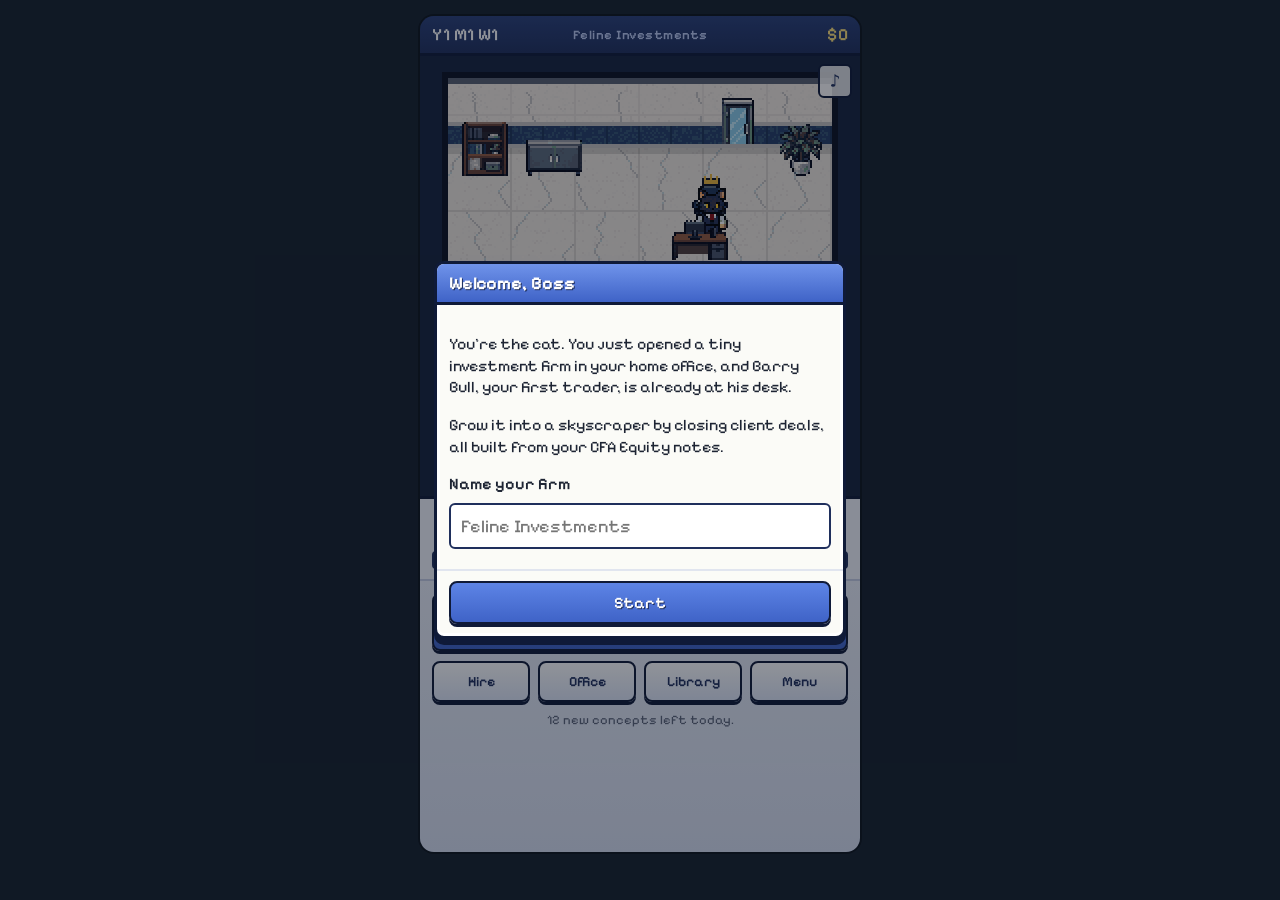
==== index.html @ 61f201e1 "Feline Investments: CFA Equity office game with Finance Pixel Pack art Co-Authored-By: Claude Opus 5" ====
<!doctype html>
<html lang="en">
<head>
  <meta charset="utf-8">
  <meta name="viewport" content="width=device-width, initial-scale=1, viewport-fit=cover, user-scalable=no">
  <meta name="theme-color" content="#1f2f5c">
  <meta name="apple-mobile-web-app-capable" content="yes">
  <title>Feline Investments</title>
  <link rel="preconnect" href="https://fonts.googleapis.com">
  <link rel="preconnect" href="https://fonts.gstatic.com" crossorigin>
  <link href="https://fonts.googleapis.com/css2?family=Pixelify+Sans:wght@400;500;600;700&display=swap" rel="stylesheet">
  <link rel="stylesheet" href="css/style.css">
</head>
<body>
  <div id="app">
    <header id="topbar">
      <div id="date">Y1 M1 W1</div>
      <div id="firmname">Feline Investments</div>
      <div id="cash">$0</div>
    </header>

    <div id="scene">
      <canvas id="canvas"></canvas>
      <div id="overlay"></div>
      <button id="sound" class="iconbtn" aria-label="Toggle sound">♪</button>
    </div>

    <section id="stats">
      <div class="stat"><span class="lbl">AUM</span><span class="val" id="s-aum">$0</span></div>
      <div class="stat"><span class="lbl">Deals</span><span class="val" id="s-deals">0</span></div>
      <div class="stat"><span class="lbl">Mastered</span><span class="val" id="s-mastered">0</span></div>
      <div class="stat"><span class="lbl">Due</span><span class="val due" id="s-due">0</span></div>
      <div class="progress"><div class="bar" id="s-bar"></div><span id="s-next">Next office</span></div>
    </section>

    <nav id="actions">
      <button id="btn-client" class="big">Next Client</button>
      <div class="row">
        <button id="btn-hire">Hire</button>
        <button id="btn-office">Office</button>
        <button id="btn-library">Library</button>
        <button id="btn-menu">Menu</button>
      </div>
      <div id="hint"></div>
    </nav>
  </div>

  <div id="modal" class="hidden"></div>
  <div id="toasts"></div>

  <script src="js/content.js"></script>
  <script src="js/audio.js"></script>
  <script src="js/sprites.js"></script>
  <script src="js/scene.js"></script>
  <script src="js/game.js"></script>
</body>
</html>
---- css/style.css ----
:root {
  --navy: #1f2f5c;
  --navy-2: #2d4485;
  --blue: #3f63c7;
  --blue-light: #6f93ea;
  --sky: #dbe7ff;
  --paper: #fbfbf7;
  --ink: #1d2433;
  --muted: #5b6478;
  --green: #2f9e57;
  --green-bg: #e3f6e8;
  --red: #d8443a;
  --red-bg: #fde8e6;
  --gold: #e8b43a;
  --outside: #16233d;
  --page: #16202c;
}

* { box-sizing: border-box; -webkit-tap-highlight-color: transparent; }
html, body { margin: 0; height: 100%; background: var(--page); }
body {
  font-family: "Pixelify Sans", ui-monospace, monospace;
  color: var(--ink);
  -webkit-font-smoothing: none;
  overscroll-behavior: none;
}
button { font-family: inherit; cursor: pointer; }

#app {
  max-width: 440px; margin: 0 auto; min-height: 100%;
  display: flex; flex-direction: column;
  background: var(--outside);
  box-shadow: 0 0 0 2px #0d141c;
}

/* ---------- top bar (Game Dev Story style) ---------- */
#topbar {
  display: grid; grid-template-columns: 1fr auto 1fr; align-items: center;
  padding: 8px 12px; padding-top: max(8px, env(safe-area-inset-top));
  background: linear-gradient(#2a3f78, var(--navy));
  color: #fff; font-size: 17px; font-weight: 600;
  border-bottom: 3px solid #0f1a38;
  letter-spacing: 0.5px;
}
#firmname { font-size: 13px; color: #b9c8f0; text-align: center; white-space: nowrap; overflow: hidden; text-overflow: ellipsis; max-width: 150px; }
#cash { text-align: right; color: #ffe27a; }

/* ---------- scene ---------- */
#scene { position: relative; line-height: 0; background: var(--outside); }
#canvas { display: block; image-rendering: pixelated; image-rendering: crisp-edges; touch-action: manipulation; }
#overlay { position: absolute; left: 0; top: 0; pointer-events: none; overflow: hidden; line-height: 1.2; }
.iconbtn {
  position: absolute; right: 8px; top: 8px; width: 34px; height: 34px;
  border: 2px solid #0f1a38; border-radius: 6px; background: #ffffffd9; color: var(--navy);
  font-size: 18px; line-height: 1; padding: 0;
}
.iconbtn.off { opacity: 0.5; text-decoration: line-through; }

.float {
  position: absolute; transform: translate(-50%, -100%);
  font-weight: 700; font-size: 15px; white-space: nowrap;
  color: #fff; text-shadow: 2px 0 #0f1a38, -2px 0 #0f1a38, 0 2px #0f1a38, 0 -2px #0f1a38;
  animation: floatUp 1.1s ease-out forwards;
}
.float.money { color: #ffe27a; font-size: 17px; }
.float.bad { color: #ff9a8f; }
.float.zz { color: #cfe0ff; font-size: 13px; }
@keyframes floatUp {
  0% { opacity: 0; transform: translate(-50%, -60%) scale(0.7); }
  15% { opacity: 1; transform: translate(-50%, -100%) scale(1.1); }
  100% { opacity: 0; transform: translate(-50%, -260%) scale(1); }
}

.bubble {
  position: absolute; transform: translate(-50%, -100%);
  background: #fff; color: var(--ink); border: 2px solid #1d2433; border-radius: 8px;
  padding: 3px 8px; font-size: 13px; font-weight: 600; white-space: nowrap;
  animation: pop 0.18s ease-out;
}
.bubble::after {
  content: ""; position: absolute; left: 50%; bottom: -7px; transform: translateX(-50%);
  border: 5px solid transparent; border-top-color: #1d2433;
}
.bubble.out { opacity: 0; transition: opacity 0.2s; }
@keyframes pop { from { transform: translate(-50%, -80%) scale(0.6); } to { transform: translate(-50%, -100%) scale(1); } }

/* ---------- stats strip ---------- */
#stats {
  display: grid; grid-template-columns: repeat(4, 1fr); gap: 2px 6px;
  padding: 8px 12px 10px; background: #f3f5fb; border-top: 3px solid #0f1a38; border-bottom: 2px solid #c5cde3;
}
.stat { display: flex; flex-direction: column; align-items: center; }
.stat .lbl { font-size: 12px; color: var(--blue); font-weight: 600; }
.stat .val { font-size: 18px; font-weight: 700; color: var(--navy); }
.stat .val.due { color: var(--red); }
.progress { grid-column: 1 / -1; position: relative; height: 18px; margin-top: 6px; background: #d8def0; border: 2px solid var(--navy); border-radius: 4px; overflow: hidden; }
.progress .bar { height: 100%; width: 0; background: repeating-linear-gradient(90deg, #5fbf6f 0 6px, #4fae60 6px 12px); transition: width 0.5s; }
.progress span { position: absolute; inset: 0; font-size: 12px; font-weight: 600; display: flex; align-items: center; justify-content: center; color: var(--navy); }

/* ---------- actions ---------- */
#actions { flex: 1; padding: 12px; padding-bottom: max(12px, env(safe-area-inset-bottom)); background: linear-gradient(#e9edf7, #d7deef); display: flex; flex-direction: column; gap: 10px; }
#actions button, .win button {
  border: 2px solid #0f1a38; border-radius: 8px; padding: 10px 6px;
  background: linear-gradient(#ffffff, #dfe6f6); color: var(--navy);
  font-size: 16px; font-weight: 600; box-shadow: 0 3px 0 #0f1a38;
}
#actions button:active, .win button:active { transform: translateY(2px); box-shadow: 0 1px 0 #0f1a38; }
#actions .big { font-size: 22px; padding: 14px; background: linear-gradient(#5d84e6, var(--blue)); color: #fff; text-shadow: 1px 1px 0 #1f2f5c; }
#actions .big:disabled { filter: grayscale(0.6); opacity: 0.7; }
#actions .row { display: grid; grid-template-columns: repeat(4, 1fr); gap: 8px; }
#actions .row button { font-size: 14px; position: relative; }
.dot::after { content: ""; position: absolute; top: -5px; right: -5px; width: 12px; height: 12px; border-radius: 50%; background: var(--red); border: 2px solid #0f1a38; }
#hint { font-size: 13px; color: var(--muted); text-align: center; min-height: 18px; }

/* ---------- windows ---------- */
#modal { position: fixed; inset: 0; z-index: 20; display: flex; align-items: center; justify-content: center; background: rgba(10, 16, 30, 0.45); padding: 14px; }
#modal.hidden { display: none; }
.win {
  width: 100%; max-width: 412px; max-height: calc(100vh - 28px); display: flex; flex-direction: column;
  background: var(--paper); border: 3px solid #0f1a38; border-radius: 10px; overflow: hidden;
  box-shadow: 0 0 0 3px #fff inset, 0 6px 0 #0f1a38;
  animation: winIn 0.16s ease-out;
}
@keyframes winIn { from { transform: scale(0.92); opacity: 0; } to { transform: scale(1); opacity: 1; } }
.win .head {
  background: linear-gradient(var(--blue-light), var(--blue)); color: #fff; text-shadow: 1px 1px 0 #1f2f5c;
  padding: 8px 12px; font-size: 18px; font-weight: 700; display: flex; justify-content: space-between; align-items: center; gap: 8px;
  border-bottom: 3px solid #0f1a38;
}
.win .head small { font-size: 13px; font-weight: 500; color: #e6edff; }
.win .body { padding: 12px; overflow-y: auto; font-size: 16px; line-height: 1.35; }
.win .foot { padding: 10px 12px 12px; display: flex; gap: 8px; border-top: 2px solid #e1e5ef; }
.win .foot button { flex: 1; }
.win .foot .primary { background: linear-gradient(#5d84e6, var(--blue)); color: #fff; text-shadow: 1px 1px 0 #1f2f5c; }

.tag { display: inline-block; font-size: 12px; font-weight: 600; padding: 1px 6px; border-radius: 4px; background: var(--sky); color: var(--navy-2); border: 1px solid #b7c7ee; margin-right: 4px; }
.tag.new { background: #fff3cf; border-color: #e9cf7e; color: #8a6400; }
.tag.due { background: var(--red-bg); border-color: #f0b3ad; color: var(--red); }
.tag.prac { background: #eceef3; border-color: #cfd4df; color: var(--muted); }

.prompt { background: #eef2fb; border: 2px solid #c9d4ef; border-radius: 8px; padding: 10px; margin: 8px 0 12px; font-size: 17px; font-weight: 500; }
.prompt .formula { font-size: 20px; font-weight: 700; color: var(--navy); }
.ask { font-size: 13px; color: var(--muted); font-weight: 600; margin-bottom: 6px; }
.opts { display: flex; flex-direction: column; gap: 8px; }
.win .opt {
  text-align: left; display: flex; gap: 10px; align-items: flex-start; font-size: 15px; font-weight: 500; line-height: 1.3;
  padding: 10px; background: #fff; box-shadow: 0 3px 0 #0f1a38;
}
.opt .k { flex: 0 0 24px; height: 24px; display: flex; align-items: center; justify-content: center; border-radius: 4px; background: var(--navy); color: #fff; font-weight: 700; font-size: 14px; }
.win .opt.right { background: var(--green-bg); border-color: var(--green); }
.win .opt.right .k { background: var(--green); }
.win .opt.wrong { background: var(--red-bg); border-color: var(--red); }
.win .opt.wrong .k { background: var(--red); }
.win .opt:disabled { color: var(--ink); cursor: default; }
.win .opt.dim { opacity: 0.55; }

.result { margin-top: 12px; border: 2px solid; border-radius: 8px; padding: 10px; animation: winIn 0.2s ease-out; }
.result.good { border-color: var(--green); background: var(--green-bg); }
.result.bad { border-color: var(--red); background: var(--red-bg); }
.result .title { font-weight: 700; font-size: 18px; }
.result.good .title { color: var(--green); }
.result.bad .title { color: var(--red); }
.result .why { margin-top: 4px; font-size: 15px; }
.result .money { margin-top: 6px; font-weight: 700; color: #8a6400; font-size: 14px; }

/* hire card (like the GDS staff window) */
.card { border: 2px solid #c9d4ef; border-radius: 8px; padding: 10px; background: #fff; margin-bottom: 10px; display: grid; grid-template-columns: 64px 1fr; gap: 10px; }
.card .pt { width: 64px; height: 64px; image-rendering: pixelated; background: #e9eef8; border: 2px solid #c9d4ef; border-radius: 6px; }
.card .nm { font-weight: 700; font-size: 17px; }
.card .role { color: var(--blue); font-weight: 600; font-size: 14px; }
.card .meta { font-size: 13px; color: var(--muted); margin-top: 2px; }
.card .quip { font-size: 13px; color: var(--blue); margin-top: 4px; }
.card .act { grid-column: 1 / -1; display: flex; justify-content: space-between; align-items: center; gap: 8px; }
.card .act b { color: #8a6400; }
.card .act button { padding: 6px 14px; font-size: 15px; }
.card.locked { opacity: 0.6; }

.list { display: flex; flex-direction: column; gap: 6px; }
.list .li { border: 2px solid #dde3f1; border-radius: 6px; padding: 8px; background: #fff; font-size: 14px; }
.list .li b { color: var(--navy); }
.list .li .stars { float: right; color: var(--gold); letter-spacing: 1px; font-size: 13px; }
.list .li .f { font-weight: 700; color: var(--navy-2); }
.sect { font-weight: 700; color: var(--blue); margin: 12px 0 6px; font-size: 15px; }
.modbtn { width: 100%; text-align: left; margin-bottom: 8px; display: flex; justify-content: space-between; }
.meter { height: 10px; background: #e3e8f5; border: 2px solid var(--navy); border-radius: 4px; overflow: hidden; margin: 6px 0 10px; }
.meter div { height: 100%; background: var(--green); }
.kv { display: grid; grid-template-columns: 1fr auto; gap: 4px 10px; font-size: 15px; }
.kv span:nth-child(even) { font-weight: 700; color: var(--navy); text-align: right; }
.input { width: 100%; font-family: inherit; font-size: 18px; padding: 10px; border: 2px solid var(--navy); border-radius: 6px; margin: 8px 0; }
.seg { display: flex; gap: 6px; margin: 6px 0 12px; }
.seg button { flex: 1; padding: 8px 4px !important; font-size: 14px !important; }
.seg button.on { background: linear-gradient(#5d84e6, var(--blue)) !important; color: #fff !important; }
.note { font-size: 13px; color: var(--muted); margin-top: 8px; }

/* toasts */
#toasts { position: fixed; left: 50%; top: 56px; transform: translateX(-50%); z-index: 30; display: flex; flex-direction: column; gap: 6px; width: min(400px, 92vw); pointer-events: none; }
.toast { background: #fff; border: 2px solid #0f1a38; border-radius: 8px; padding: 8px 12px; font-weight: 600; font-size: 15px; box-shadow: 0 3px 0 #0f1a38; animation: winIn 0.2s ease-out; }
.toast.gold { background: #fff6d8; }
.toast.out { opacity: 0; transition: opacity 0.3s; }

@media (min-width: 500px) {
  body { padding: 16px 0; }
  #app { border-radius: 14px; overflow: hidden; min-height: calc(100% - 32px); }
}

/* pack icons */
.mi { width: 26px; height: 26px; image-rendering: pixelated; float: right; margin: -4px -2px 0 6px; }
.unseen { float: right; font-size: 11px; color: var(--muted); border: 1px dashed #c5cde3; border-radius: 4px; padding: 0 4px; }
.bi { width: 28px; height: 28px; image-rendering: pixelated; vertical-align: middle; margin: -6px 6px -6px 0; }
.modbtn .ml { display: flex; align-items: center; }
.trophies { display: flex; justify-content: space-around; margin-bottom: 10px; background: #eef2fb; border: 2px solid #c9d4ef; border-radius: 8px; padding: 4px; }
.trophies img { width: 56px; height: 56px; image-rendering: pixelated; }
.trophies img.dimmed { filter: grayscale(1) brightness(0.6); opacity: 0.35; }
.vault { display: flex; align-items: center; gap: 10px; margin-bottom: 10px; background: #eef2fb; border: 2px solid #c9d4ef; border-radius: 8px; padding: 6px 10px; font-weight: 600; font-size: 15px; }
.vault img { width: 56px; height: 56px; image-rendering: pixelated; }
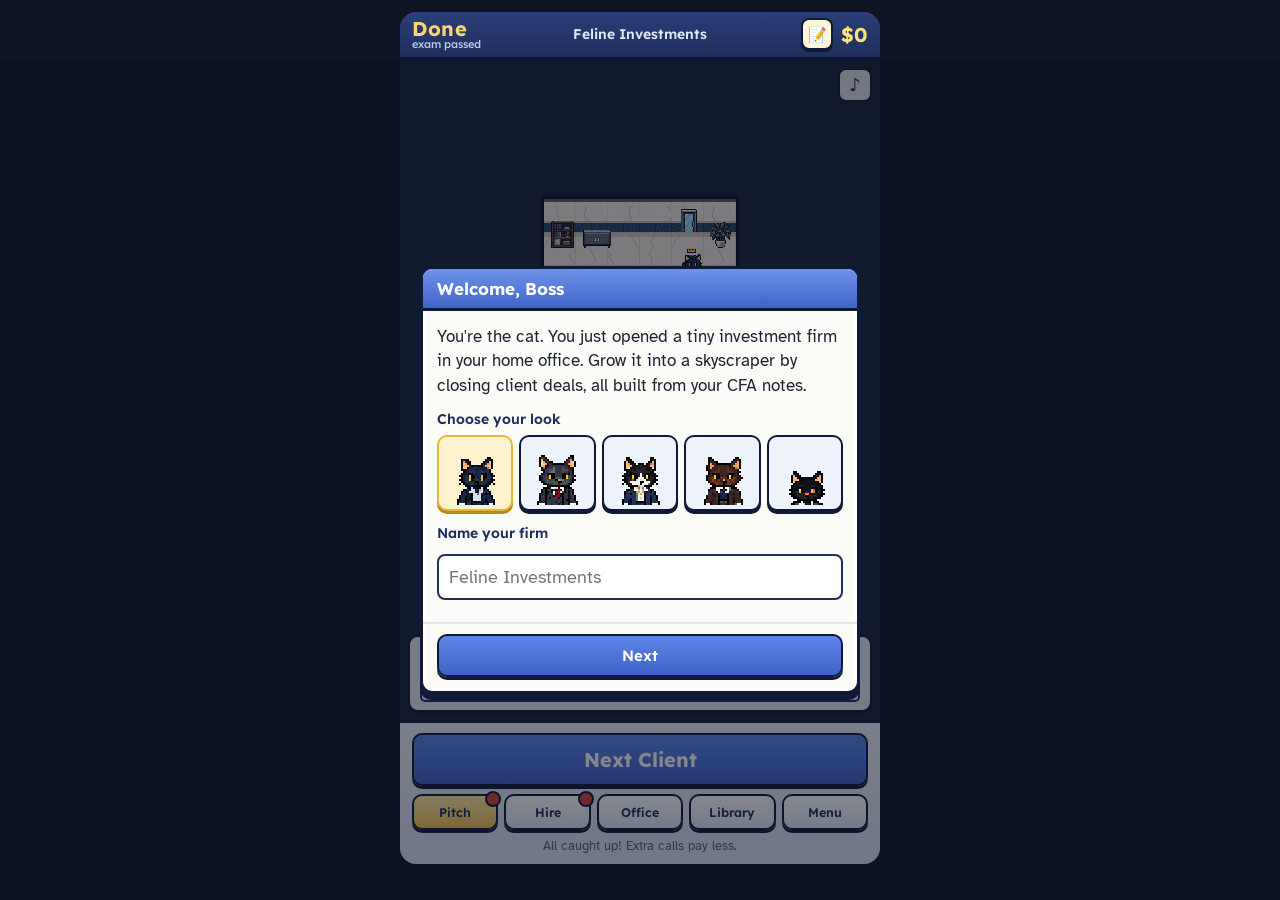
==== commit 891f5686: "Per-topic desks, Pitch Day, client pack, fonts, cloud saves and feedback notes Co-Authored-By: Claud" ====
--- a/index.html
+++ b/index.html
@@ -3,39 +3,37 @@
 <head>
   <meta charset="utf-8">
   <meta name="viewport" content="width=device-width, initial-scale=1, viewport-fit=cover, user-scalable=no">
-  <meta name="theme-color" content="#1f2f5c">
+  <meta name="theme-color" content="#16233d">
   <meta name="apple-mobile-web-app-capable" content="yes">
   <title>Feline Investments</title>
-  <link rel="preconnect" href="https://fonts.googleapis.com">
-  <link rel="preconnect" href="https://fonts.gstatic.com" crossorigin>
-  <link href="https://fonts.googleapis.com/css2?family=Pixelify+Sans:wght@400;500;600;700&display=swap" rel="stylesheet">
+  <link rel="preload" href="assets/fonts/Lexend.ttf" as="font" type="font/ttf" crossorigin>
+  <link rel="preload" href="assets/fonts/AtkinsonHyperlegible-Regular.ttf" as="font" type="font/ttf" crossorigin>
   <link rel="stylesheet" href="css/style.css">
 </head>
 <body>
   <div id="app">
     <header id="topbar">
-      <div id="date">Y1 M1 W1</div>
+      <div id="countdown"><b>D-0</b><small>to exam</small></div>
       <div id="firmname">Feline Investments</div>
-      <div id="cash">$0</div>
+      <div class="right"><button id="report" aria-label="Report to Claude">📝</button><div id="cash">$0</div></div>
     </header>
 
     <div id="scene">
       <canvas id="canvas"></canvas>
       <div id="overlay"></div>
       <button id="sound" class="iconbtn" aria-label="Toggle sound">♪</button>
+      <section id="stats">
+        <div class="stat"><span class="lbl">AUM</span><span class="val" id="s-aum">$0</span></div>
+        <div class="stat"><span class="lbl">Mastered</span><span class="val" id="s-mastered">0</span></div>
+        <div class="stat"><span class="lbl">Due today</span><span class="val due" id="s-due">0</span></div>
+        <div class="progress"><div class="bar" id="s-bar"></div><span id="s-next">Next office</span></div>
+      </section>
     </div>
-
-    <section id="stats">
-      <div class="stat"><span class="lbl">AUM</span><span class="val" id="s-aum">$0</span></div>
-      <div class="stat"><span class="lbl">Deals</span><span class="val" id="s-deals">0</span></div>
-      <div class="stat"><span class="lbl">Mastered</span><span class="val" id="s-mastered">0</span></div>
-      <div class="stat"><span class="lbl">Due</span><span class="val due" id="s-due">0</span></div>
-      <div class="progress"><div class="bar" id="s-bar"></div><span id="s-next">Next office</span></div>
-    </section>
 
     <nav id="actions">
       <button id="btn-client" class="big">Next Client</button>
       <div class="row">
+        <button id="btn-pitch">Pitch</button>
         <button id="btn-hire">Hire</button>
         <button id="btn-office">Office</button>
         <button id="btn-library">Library</button>
@@ -46,12 +44,16 @@
   </div>
 
   <div id="modal" class="hidden"></div>
+  <div id="reportbox" class="hidden"></div>
+  <div id="pointtip" class="hidden">📍 Tap the thing you mean <span>Cancel</span></div>
   <div id="toasts"></div>
 
   <script src="js/content.js"></script>
+  <script src="js/store.js"></script>
   <script src="js/audio.js"></script>
   <script src="js/sprites.js"></script>
   <script src="js/scene.js"></script>
+  <script src="js/feedback.js"></script>
   <script src="js/game.js"></script>
 </body>
 </html>
--- a/css/style.css
+++ b/css/style.css
@@ -1,3 +1,7 @@
+@font-face { font-family: "Lexend"; src: url("../assets/fonts/Lexend.ttf") format("truetype"); font-weight: 100 900; font-display: swap; }
+@font-face { font-family: "Atkinson Hyperlegible"; src: url("../assets/fonts/AtkinsonHyperlegible-Regular.ttf") format("truetype"); font-weight: 400; font-display: swap; }
+@font-face { font-family: "Atkinson Hyperlegible"; src: url("../assets/fonts/AtkinsonHyperlegible-Bold.ttf") format("truetype"); font-weight: 700; font-display: swap; }
+
 :root {
   --navy: #1f2f5c;
   --navy-2: #2d4485;
@@ -13,203 +17,246 @@
   --red-bg: #fde8e6;
   --gold: #e8b43a;
   --outside: #16233d;
-  --page: #16202c;
+  --page: #0e1626;
+  --ui: "Lexend", system-ui, sans-serif;               /* buttons, titles, numbers */
+  --read: "Atkinson Hyperlegible", system-ui, sans-serif; /* anything you read */
 }
 
 * { box-sizing: border-box; -webkit-tap-highlight-color: transparent; }
 html, body { margin: 0; height: 100%; background: var(--page); }
-body {
-  font-family: "Pixelify Sans", ui-monospace, monospace;
-  color: var(--ink);
-  -webkit-font-smoothing: none;
-  overscroll-behavior: none;
-}
-button { font-family: inherit; cursor: pointer; }
-
+body { font-family: var(--read); color: var(--ink); overscroll-behavior: none; }
+button { font-family: var(--ui); cursor: pointer; }
+
+/* ---------- full-height layout: the office takes everything between bar and dock ---------- */
 #app {
-  max-width: 440px; margin: 0 auto; min-height: 100%;
-  display: flex; flex-direction: column;
-  background: var(--outside);
-  box-shadow: 0 0 0 2px #0d141c;
-}
-
-/* ---------- top bar (Game Dev Story style) ---------- */
+  max-width: 480px; margin: 0 auto; height: 100%;
+  display: flex; flex-direction: column; background: var(--outside);
+}
 #topbar {
+  flex: 0 0 auto;
   display: grid; grid-template-columns: 1fr auto 1fr; align-items: center;
-  padding: 8px 12px; padding-top: max(8px, env(safe-area-inset-top));
-  background: linear-gradient(#2a3f78, var(--navy));
-  color: #fff; font-size: 17px; font-weight: 600;
-  border-bottom: 3px solid #0f1a38;
-  letter-spacing: 0.5px;
-}
-#firmname { font-size: 13px; color: #b9c8f0; text-align: center; white-space: nowrap; overflow: hidden; text-overflow: ellipsis; max-width: 150px; }
-#cash { text-align: right; color: #ffe27a; }
-
-/* ---------- scene ---------- */
-#scene { position: relative; line-height: 0; background: var(--outside); }
+  padding: 6px 12px; padding-top: max(6px, env(safe-area-inset-top));
+  background: linear-gradient(#2a3f78, var(--navy)); color: #fff;
+  border-bottom: 3px solid #0f1a38; font-family: var(--ui);
+}
+#countdown { display: flex; flex-direction: column; line-height: 1.05; }
+#countdown b { font-size: 20px; font-weight: 700; color: #ffd36e; letter-spacing: 0.5px; }
+#countdown small { font-size: 11px; color: #b9c8f0; font-weight: 500; }
+#firmname { font-size: 14px; font-weight: 600; color: #dfe7ff; text-align: center; white-space: nowrap; overflow: hidden; text-overflow: ellipsis; max-width: 170px; }
+#cash { text-align: right; color: #ffe27a; font-size: 20px; font-weight: 700; }
+
+#scene { flex: 1 1 auto; min-height: 0; position: relative; line-height: 0; background: var(--outside); overflow: hidden; }
 #canvas { display: block; image-rendering: pixelated; image-rendering: crisp-edges; touch-action: manipulation; }
 #overlay { position: absolute; left: 0; top: 0; pointer-events: none; overflow: hidden; line-height: 1.2; }
 .iconbtn {
   position: absolute; right: 8px; top: 8px; width: 34px; height: 34px;
-  border: 2px solid #0f1a38; border-radius: 6px; background: #ffffffd9; color: var(--navy);
+  border: 2px solid #0f1a38; border-radius: 8px; background: #ffffffd9; color: var(--navy);
   font-size: 18px; line-height: 1; padding: 0;
 }
 .iconbtn.off { opacity: 0.5; text-decoration: line-through; }
+
+/* stats float over the bottom of the office */
+#stats {
+  position: absolute; left: 8px; right: 8px; bottom: 8px; line-height: 1.2;
+  display: grid; grid-template-columns: repeat(3, 1fr); gap: 2px 6px;
+  padding: 6px 10px 8px; background: rgba(243, 245, 251, 0.94);
+  border: 2px solid #0f1a38; border-radius: 10px; box-shadow: 0 3px 0 #0f1a38;
+}
+.stat { display: flex; flex-direction: column; align-items: center; }
+.stat .lbl { font-family: var(--ui); font-size: 11px; color: var(--blue); font-weight: 600; text-transform: uppercase; letter-spacing: 0.5px; }
+.stat .val { font-family: var(--ui); font-size: 18px; font-weight: 700; color: var(--navy); }
+.stat .val.due { color: var(--red); }
+.progress { grid-column: 1 / -1; position: relative; height: 18px; margin-top: 4px; background: #d8def0; border: 2px solid var(--navy); border-radius: 5px; overflow: hidden; }
+.progress .bar { height: 100%; width: 0; background: repeating-linear-gradient(90deg, #5fbf6f 0 6px, #4fae60 6px 12px); transition: width 0.5s; }
+.progress span { position: absolute; inset: 0; font-family: var(--ui); font-size: 11px; font-weight: 600; display: flex; align-items: center; justify-content: center; color: var(--navy); white-space: nowrap; }
 
 .float {
   position: absolute; transform: translate(-50%, -100%);
-  font-weight: 700; font-size: 15px; white-space: nowrap;
+  font-family: var(--ui); font-weight: 800; font-size: 15px; white-space: nowrap;
   color: #fff; text-shadow: 2px 0 #0f1a38, -2px 0 #0f1a38, 0 2px #0f1a38, 0 -2px #0f1a38;
   animation: floatUp 1.1s ease-out forwards;
 }
 .float.money { color: #ffe27a; font-size: 17px; }
-.float.bad { color: #ff9a8f; }
 .float.zz { color: #cfe0ff; font-size: 13px; }
 @keyframes floatUp {
   0% { opacity: 0; transform: translate(-50%, -60%) scale(0.7); }
   15% { opacity: 1; transform: translate(-50%, -100%) scale(1.1); }
   100% { opacity: 0; transform: translate(-50%, -260%) scale(1); }
 }
-
 .bubble {
   position: absolute; transform: translate(-50%, -100%);
-  background: #fff; color: var(--ink); border: 2px solid #1d2433; border-radius: 8px;
-  padding: 3px 8px; font-size: 13px; font-weight: 600; white-space: nowrap;
+  background: #fff; color: var(--ink); border: 2px solid #1d2433; border-radius: 10px;
+  padding: 3px 9px; font-family: var(--ui); font-size: 12px; font-weight: 600; white-space: nowrap;
   animation: pop 0.18s ease-out;
 }
-.bubble::after {
-  content: ""; position: absolute; left: 50%; bottom: -7px; transform: translateX(-50%);
-  border: 5px solid transparent; border-top-color: #1d2433;
-}
+.bubble::after { content: ""; position: absolute; left: 50%; bottom: -7px; transform: translateX(-50%); border: 5px solid transparent; border-top-color: #1d2433; }
 .bubble.out { opacity: 0; transition: opacity 0.2s; }
 @keyframes pop { from { transform: translate(-50%, -80%) scale(0.6); } to { transform: translate(-50%, -100%) scale(1); } }
 
-/* ---------- stats strip ---------- */
-#stats {
-  display: grid; grid-template-columns: repeat(4, 1fr); gap: 2px 6px;
-  padding: 8px 12px 10px; background: #f3f5fb; border-top: 3px solid #0f1a38; border-bottom: 2px solid #c5cde3;
-}
-.stat { display: flex; flex-direction: column; align-items: center; }
-.stat .lbl { font-size: 12px; color: var(--blue); font-weight: 600; }
-.stat .val { font-size: 18px; font-weight: 700; color: var(--navy); }
-.stat .val.due { color: var(--red); }
-.progress { grid-column: 1 / -1; position: relative; height: 18px; margin-top: 6px; background: #d8def0; border: 2px solid var(--navy); border-radius: 4px; overflow: hidden; }
-.progress .bar { height: 100%; width: 0; background: repeating-linear-gradient(90deg, #5fbf6f 0 6px, #4fae60 6px 12px); transition: width 0.5s; }
-.progress span { position: absolute; inset: 0; font-size: 12px; font-weight: 600; display: flex; align-items: center; justify-content: center; color: var(--navy); }
-
-/* ---------- actions ---------- */
-#actions { flex: 1; padding: 12px; padding-bottom: max(12px, env(safe-area-inset-bottom)); background: linear-gradient(#e9edf7, #d7deef); display: flex; flex-direction: column; gap: 10px; }
+/* ---------- bottom dock ---------- */
+#actions {
+  flex: 0 0 auto; padding: 10px 12px; padding-bottom: max(10px, env(safe-area-inset-bottom));
+  background: linear-gradient(#e9edf7, #d7deef); border-top: 3px solid #0f1a38;
+  display: flex; flex-direction: column; gap: 8px;
+}
 #actions button, .win button {
-  border: 2px solid #0f1a38; border-radius: 8px; padding: 10px 6px;
+  border: 2px solid #0f1a38; border-radius: 10px; padding: 10px 6px;
   background: linear-gradient(#ffffff, #dfe6f6); color: var(--navy);
-  font-size: 16px; font-weight: 600; box-shadow: 0 3px 0 #0f1a38;
+  font-size: 15px; font-weight: 600; box-shadow: 0 3px 0 #0f1a38;
 }
 #actions button:active, .win button:active { transform: translateY(2px); box-shadow: 0 1px 0 #0f1a38; }
-#actions .big { font-size: 22px; padding: 14px; background: linear-gradient(#5d84e6, var(--blue)); color: #fff; text-shadow: 1px 1px 0 #1f2f5c; }
+#actions .big { font-size: 20px; padding: 12px; background: linear-gradient(#5d84e6, var(--blue)); color: #fff; font-weight: 700; }
 #actions .big:disabled { filter: grayscale(0.6); opacity: 0.7; }
-#actions .row { display: grid; grid-template-columns: repeat(4, 1fr); gap: 8px; }
-#actions .row button { font-size: 14px; position: relative; }
+#actions .row { display: grid; grid-template-columns: repeat(5, 1fr); gap: 6px; }
+#actions .row button { font-size: 12.5px; position: relative; padding: 8px 2px; }
+#actions .row #btn-pitch.ready { background: linear-gradient(#ffe7a3, #f2c14e); }
 .dot::after { content: ""; position: absolute; top: -5px; right: -5px; width: 12px; height: 12px; border-radius: 50%; background: var(--red); border: 2px solid #0f1a38; }
-#hint { font-size: 13px; color: var(--muted); text-align: center; min-height: 18px; }
+#hint { font-size: 13px; color: var(--muted); text-align: center; min-height: 16px; }
 
 /* ---------- windows ---------- */
-#modal { position: fixed; inset: 0; z-index: 20; display: flex; align-items: center; justify-content: center; background: rgba(10, 16, 30, 0.45); padding: 14px; }
+#modal { position: fixed; inset: 0; top: var(--topbar-h, 0px); z-index: 20; display: flex; align-items: center; justify-content: center; background: rgba(10, 16, 30, 0.5); padding: 12px; }
 #modal.hidden { display: none; }
 .win {
-  width: 100%; max-width: 412px; max-height: calc(100vh - 28px); display: flex; flex-direction: column;
-  background: var(--paper); border: 3px solid #0f1a38; border-radius: 10px; overflow: hidden;
-  box-shadow: 0 0 0 3px #fff inset, 0 6px 0 #0f1a38;
-  animation: winIn 0.16s ease-out;
-}
-@keyframes winIn { from { transform: scale(0.92); opacity: 0; } to { transform: scale(1); opacity: 1; } }
+  width: 100%; max-width: 440px; max-height: calc(100dvh - var(--topbar-h, 0px) - 24px); display: flex; flex-direction: column;
+  background: var(--paper); border: 3px solid #0f1a38; border-radius: 12px; overflow: hidden;
+  box-shadow: 0 0 0 3px #fff inset, 0 6px 0 #0f1a38; animation: winIn 0.16s ease-out;
+}
+@keyframes winIn { from { transform: scale(0.94); opacity: 0; } to { transform: scale(1); opacity: 1; } }
 .win .head {
-  background: linear-gradient(var(--blue-light), var(--blue)); color: #fff; text-shadow: 1px 1px 0 #1f2f5c;
-  padding: 8px 12px; font-size: 18px; font-weight: 700; display: flex; justify-content: space-between; align-items: center; gap: 8px;
-  border-bottom: 3px solid #0f1a38;
-}
-.win .head small { font-size: 13px; font-weight: 500; color: #e6edff; }
-.win .body { padding: 12px; overflow-y: auto; font-size: 16px; line-height: 1.35; }
-.win .foot { padding: 10px 12px 12px; display: flex; gap: 8px; border-top: 2px solid #e1e5ef; }
+  background: linear-gradient(var(--blue-light), var(--blue)); color: #fff;
+  padding: 9px 14px; font-family: var(--ui); font-size: 17px; font-weight: 700;
+  display: flex; justify-content: space-between; align-items: center; gap: 8px; border-bottom: 3px solid #0f1a38;
+}
+.win .head small { font-size: 12px; font-weight: 500; color: #e6edff; }
+.win .body { padding: 14px; overflow-y: auto; font-size: 17px; line-height: 1.45; }
+.win .body p { margin: 0 0 10px; }
+.win .foot { padding: 10px 14px 14px; display: flex; gap: 8px; border-top: 2px solid #e1e5ef; }
 .win .foot button { flex: 1; }
-.win .foot .primary { background: linear-gradient(#5d84e6, var(--blue)); color: #fff; text-shadow: 1px 1px 0 #1f2f5c; }
-
-.tag { display: inline-block; font-size: 12px; font-weight: 600; padding: 1px 6px; border-radius: 4px; background: var(--sky); color: var(--navy-2); border: 1px solid #b7c7ee; margin-right: 4px; }
+.win .foot .primary { background: linear-gradient(#5d84e6, var(--blue)); color: #fff; }
+.win .foot .primary.danger { background: linear-gradient(#ec6a5f, var(--red)); }
+.win button.wide { width: 100%; margin-bottom: 8px; }
+.label, .subtitle { font-family: var(--ui); font-weight: 600; font-size: 14px; color: var(--navy); margin: 4px 0 6px; }
+
+.tag { display: inline-block; font-family: var(--ui); font-size: 11px; font-weight: 600; padding: 2px 7px; border-radius: 5px; background: var(--sky); color: var(--navy-2); border: 1px solid #b7c7ee; margin-right: 4px; }
 .tag.new { background: #fff3cf; border-color: #e9cf7e; color: #8a6400; }
 .tag.due { background: var(--red-bg); border-color: #f0b3ad; color: var(--red); }
 .tag.prac { background: #eceef3; border-color: #cfd4df; color: var(--muted); }
 
-.prompt { background: #eef2fb; border: 2px solid #c9d4ef; border-radius: 8px; padding: 10px; margin: 8px 0 12px; font-size: 17px; font-weight: 500; }
+.prompt { background: #eef2fb; border: 2px solid #c9d4ef; border-radius: 10px; padding: 12px; margin: 10px 0 12px; font-size: 18px; line-height: 1.45; }
 .prompt .formula { font-size: 20px; font-weight: 700; color: var(--navy); }
-.ask { font-size: 13px; color: var(--muted); font-weight: 600; margin-bottom: 6px; }
-.opts { display: flex; flex-direction: column; gap: 8px; }
+.ask { font-family: var(--ui); font-size: 13px; color: var(--muted); font-weight: 600; margin-bottom: 8px; }
+.opts { display: flex; flex-direction: column; gap: 9px; }
 .win .opt {
-  text-align: left; display: flex; gap: 10px; align-items: flex-start; font-size: 15px; font-weight: 500; line-height: 1.3;
-  padding: 10px; background: #fff; box-shadow: 0 3px 0 #0f1a38;
-}
-.opt .k { flex: 0 0 24px; height: 24px; display: flex; align-items: center; justify-content: center; border-radius: 4px; background: var(--navy); color: #fff; font-weight: 700; font-size: 14px; }
+  text-align: left; display: flex; gap: 10px; align-items: flex-start; font-family: var(--read);
+  font-size: 16px; font-weight: 400; line-height: 1.4; color: var(--ink); padding: 11px; background: #fff;
+}
+.opt .k { flex: 0 0 26px; height: 26px; display: flex; align-items: center; justify-content: center; border-radius: 6px; background: var(--navy); color: #fff; font-family: var(--ui); font-weight: 700; font-size: 13px; }
 .win .opt.right { background: var(--green-bg); border-color: var(--green); }
 .win .opt.right .k { background: var(--green); }
 .win .opt.wrong { background: var(--red-bg); border-color: var(--red); }
 .win .opt.wrong .k { background: var(--red); }
-.win .opt:disabled { color: var(--ink); cursor: default; }
-.win .opt.dim { opacity: 0.55; }
-
-.result { margin-top: 12px; border: 2px solid; border-radius: 8px; padding: 10px; animation: winIn 0.2s ease-out; }
+.win .opt:disabled { cursor: default; }
+.win .opt.dim { opacity: 0.5; }
+
+.result { margin-top: 12px; border: 2px solid; border-radius: 10px; padding: 11px; animation: winIn 0.2s ease-out; }
 .result.good { border-color: var(--green); background: var(--green-bg); }
 .result.bad { border-color: var(--red); background: var(--red-bg); }
-.result .title { font-weight: 700; font-size: 18px; }
+.result .title { font-family: var(--ui); font-weight: 700; font-size: 17px; }
 .result.good .title { color: var(--green); }
 .result.bad .title { color: var(--red); }
-.result .why { margin-top: 4px; font-size: 15px; }
-.result .money { margin-top: 6px; font-weight: 700; color: #8a6400; font-size: 14px; }
-
-/* hire card (like the GDS staff window) */
-.card { border: 2px solid #c9d4ef; border-radius: 8px; padding: 10px; background: #fff; margin-bottom: 10px; display: grid; grid-template-columns: 64px 1fr; gap: 10px; }
-.card .pt { width: 64px; height: 64px; image-rendering: pixelated; background: #e9eef8; border: 2px solid #c9d4ef; border-radius: 6px; }
-.card .nm { font-weight: 700; font-size: 17px; }
-.card .role { color: var(--blue); font-weight: 600; font-size: 14px; }
-.card .meta { font-size: 13px; color: var(--muted); margin-top: 2px; }
-.card .quip { font-size: 13px; color: var(--blue); margin-top: 4px; }
-.card .act { grid-column: 1 / -1; display: flex; justify-content: space-between; align-items: center; gap: 8px; }
+.result .why { margin-top: 4px; font-size: 16px; }
+.result .money { margin-top: 6px; font-family: var(--ui); font-weight: 600; color: #8a6400; font-size: 13px; }
+
+/* hiring cards */
+.card { border: 2px solid #c9d4ef; border-radius: 10px; padding: 10px; background: #fff; margin-bottom: 10px; display: grid; grid-template-columns: 72px 1fr; gap: 10px; }
+.card .pt { width: 72px; height: 72px; image-rendering: pixelated; background: #e9eef8; border: 2px solid #c9d4ef; border-radius: 8px; }
+.card .nm { font-family: var(--ui); font-weight: 700; font-size: 16px; color: var(--navy); }
+.card .quip { font-size: 14px; color: var(--blue); margin: 2px 0 6px; font-style: italic; }
+.card .meta { font-size: 13px; color: var(--muted); margin-top: 4px; }
+.card .act { grid-column: 1 / -1; display: flex; justify-content: space-between; align-items: center; gap: 8px; font-family: var(--ui); font-size: 14px; }
 .card .act b { color: #8a6400; }
-.card .act button { padding: 6px 14px; font-size: 15px; }
-.card.locked { opacity: 0.6; }
+.card .act button { padding: 6px 16px; font-size: 14px; }
+.card.locked { opacity: 0.55; }
+.stat-row { display: flex; justify-content: space-between; align-items: center; font-family: var(--ui); font-size: 12px; color: var(--muted); }
+.pips { color: var(--blue); letter-spacing: 1px; font-size: 11px; }
+.pips i { color: #d6dcea; font-style: normal; }
+.tsec { display: flex; gap: 10px; align-items: center; padding: 8px; border: 2px dashed #d0d7e8; border-radius: 10px; margin: 8px 0; font-size: 14px; }
+.tsec.locked { opacity: 0.7; }
+.tsec .mini { width: 40px; height: 40px; image-rendering: pixelated; filter: grayscale(0.8); }
+.tsec .meta { font-size: 12px; color: var(--muted); }
+.sect { font-family: var(--ui); font-weight: 700; color: var(--blue); margin: 14px 0 6px; font-size: 15px; }
+.sect small { color: var(--muted); font-weight: 500; }
 
 .list { display: flex; flex-direction: column; gap: 6px; }
-.list .li { border: 2px solid #dde3f1; border-radius: 6px; padding: 8px; background: #fff; font-size: 14px; }
+.list .li { border: 2px solid #dde3f1; border-radius: 8px; padding: 9px; background: #fff; font-size: 15px; line-height: 1.4; }
 .list .li b { color: var(--navy); }
-.list .li .stars { float: right; color: var(--gold); letter-spacing: 1px; font-size: 13px; }
 .list .li .f { font-weight: 700; color: var(--navy-2); }
-.sect { font-weight: 700; color: var(--blue); margin: 12px 0 6px; font-size: 15px; }
-.modbtn { width: 100%; text-align: left; margin-bottom: 8px; display: flex; justify-content: space-between; }
+.modbtn { width: 100%; text-align: left; margin-bottom: 8px; display: flex; justify-content: space-between; align-items: center; }
+.modbtn .ml { display: flex; align-items: center; }
 .meter { height: 10px; background: #e3e8f5; border: 2px solid var(--navy); border-radius: 4px; overflow: hidden; margin: 6px 0 10px; }
 .meter div { height: 100%; background: var(--green); }
-.kv { display: grid; grid-template-columns: 1fr auto; gap: 4px 10px; font-size: 15px; }
-.kv span:nth-child(even) { font-weight: 700; color: var(--navy); text-align: right; }
-.input { width: 100%; font-family: inherit; font-size: 18px; padding: 10px; border: 2px solid var(--navy); border-radius: 6px; margin: 8px 0; }
-.seg { display: flex; gap: 6px; margin: 6px 0 12px; }
+.kv { display: grid; grid-template-columns: 1fr auto; gap: 5px 10px; font-size: 16px; }
+.kv span:nth-child(even) { font-family: var(--ui); font-weight: 700; color: var(--navy); text-align: right; }
+.input { width: 100%; font-family: var(--read); font-size: 18px; padding: 10px; border: 2px solid var(--navy); border-radius: 8px; margin: 4px 0 8px; }
+.seg { display: flex; gap: 6px; margin: 4px 0 14px; }
 .seg button { flex: 1; padding: 8px 4px !important; font-size: 14px !important; }
 .seg button.on { background: linear-gradient(#5d84e6, var(--blue)) !important; color: #fff !important; }
-.note { font-size: 13px; color: var(--muted); margin-top: 8px; }
-
-/* toasts */
-#toasts { position: fixed; left: 50%; top: 56px; transform: translateX(-50%); z-index: 30; display: flex; flex-direction: column; gap: 6px; width: min(400px, 92vw); pointer-events: none; }
-.toast { background: #fff; border: 2px solid #0f1a38; border-radius: 8px; padding: 8px 12px; font-weight: 600; font-size: 15px; box-shadow: 0 3px 0 #0f1a38; animation: winIn 0.2s ease-out; }
+.note { font-size: 14px; color: var(--muted); margin-top: 8px; line-height: 1.4; }
+.looks { display: grid; grid-template-columns: repeat(5, 1fr); gap: 6px; margin-bottom: 12px; }
+.win .look { padding: 4px !important; background: #eef2fb !important; }
+.win .look.on { background: #fff3cf !important; border-color: var(--gold) !important; box-shadow: 0 3px 0 #b8861b !important; }
+.look img { width: 100%; image-rendering: pixelated; display: block; }
+
+/* pack icons */
+.mi { width: 26px; height: 26px; image-rendering: pixelated; float: right; margin: -4px -2px 0 6px; }
+.unseen { float: right; font-family: var(--ui); font-size: 11px; color: var(--muted); border: 1px dashed #c5cde3; border-radius: 4px; padding: 0 4px; }
+.bi { width: 28px; height: 28px; image-rendering: pixelated; vertical-align: middle; margin: -6px 8px -6px 0; }
+.trophies { display: flex; justify-content: space-around; margin-bottom: 10px; background: #eef2fb; border: 2px solid #c9d4ef; border-radius: 10px; padding: 4px; }
+.trophies img { width: 56px; height: 56px; image-rendering: pixelated; }
+.trophies img.dimmed { filter: grayscale(1) brightness(0.6); opacity: 0.35; }
+.vault { display: flex; align-items: center; gap: 10px; margin-bottom: 10px; background: #eef2fb; border: 2px solid #c9d4ef; border-radius: 10px; padding: 6px 10px; font-family: var(--ui); font-weight: 600; font-size: 14px; }
+.vault img { width: 56px; height: 56px; image-rendering: pixelated; }
+
+#toasts { position: fixed; left: 50%; top: 64px; transform: translateX(-50%); z-index: 30; display: flex; flex-direction: column; gap: 6px; width: min(420px, 92vw); pointer-events: none; }
+.toast { background: #fff; border: 2px solid #0f1a38; border-radius: 10px; padding: 9px 12px; font-family: var(--ui); font-weight: 600; font-size: 14px; box-shadow: 0 3px 0 #0f1a38; animation: winIn 0.2s ease-out; }
 .toast.gold { background: #fff6d8; }
 .toast.out { opacity: 0; transition: opacity 0.3s; }
 
-@media (min-width: 500px) {
-  body { padding: 16px 0; }
-  #app { border-radius: 14px; overflow: hidden; min-height: calc(100% - 32px); }
-}
-
-/* pack icons */
-.mi { width: 26px; height: 26px; image-rendering: pixelated; float: right; margin: -4px -2px 0 6px; }
-.unseen { float: right; font-size: 11px; color: var(--muted); border: 1px dashed #c5cde3; border-radius: 4px; padding: 0 4px; }
-.bi { width: 28px; height: 28px; image-rendering: pixelated; vertical-align: middle; margin: -6px 6px -6px 0; }
-.modbtn .ml { display: flex; align-items: center; }
-.trophies { display: flex; justify-content: space-around; margin-bottom: 10px; background: #eef2fb; border: 2px solid #c9d4ef; border-radius: 8px; padding: 4px; }
-.trophies img { width: 56px; height: 56px; image-rendering: pixelated; }
-.trophies img.dimmed { filter: grayscale(1) brightness(0.6); opacity: 0.35; }
-.vault { display: flex; align-items: center; gap: 10px; margin-bottom: 10px; background: #eef2fb; border: 2px solid #c9d4ef; border-radius: 8px; padding: 6px 10px; font-weight: 600; font-size: 15px; }
-.vault img { width: 56px; height: 56px; image-rendering: pixelated; }
+@media (min-width: 520px) {
+  body { padding: 12px 0; }
+  #app { height: calc(100% - 24px); border-radius: 16px; overflow: hidden; box-shadow: 0 0 0 2px #0d141c; }
+}
+
+/* report button and form */
+#topbar { position: relative; z-index: 25; }
+#topbar .right { display: flex; align-items: center; justify-content: flex-end; gap: 8px; }
+#report { width: 32px; height: 32px; padding: 0; border: 2px solid #0f1a38; border-radius: 8px; background: #fff6d8; font-size: 15px; line-height: 1; box-shadow: 0 2px 0 #0f1a38; }
+#reportbox { position: fixed; inset: 0; z-index: 40; display: flex; align-items: center; justify-content: center; background: rgba(10, 16, 30, 0.5); padding: 12px; }
+#reportbox.hidden, #pointtip.hidden { display: none; }
+#reportbox textarea { resize: vertical; min-height: 96px; }
+#pointtip { position: fixed; left: 50%; top: 12px; transform: translateX(-50%); z-index: 45; background: #fff6d8; border: 2px solid #0f1a38; border-radius: 10px; padding: 8px 12px; font-family: var(--ui); font-weight: 600; font-size: 14px; box-shadow: 0 3px 0 #0f1a38; }
+#pointtip span { margin-left: 10px; color: var(--red); text-decoration: underline; cursor: pointer; }
+.input.code { font-family: ui-monospace, monospace; font-size: 11px; word-break: break-all; }
+
+/* client row in deals */
+.clientrow { display: grid; grid-template-columns: 48px 1fr; gap: 4px 10px; align-items: center; }
+.clientrow img { width: 48px; height: 48px; image-rendering: pixelated; background: #eef2fb; border: 2px solid #c9d4ef; border-radius: 8px; grid-row: span 2; }
+.clientrow b { font-family: var(--ui); color: var(--navy); font-size: 15px; display: block; }
+.clientrow span { font-size: 13px; color: var(--muted); }
+.clientrow .tags { grid-column: 2; }
+
+/* pitch day */
+.pitchhero { display: flex; gap: 12px; align-items: center; background: #fff6d8; border: 2px solid #e9cf7e; border-radius: 10px; padding: 8px; margin-bottom: 12px; }
+.pitchhero img { width: 72px; height: 72px; image-rendering: pixelated; }
+.pitchhero b { font-family: var(--ui); color: var(--navy); font-size: 16px; display: block; }
+.pitchhero span { font-size: 14px; color: var(--muted); }
+.gear { display: flex; flex-direction: column; gap: 6px; }
+.gear .g { display: flex; gap: 10px; align-items: center; border: 2px solid #dde3f1; border-radius: 8px; padding: 6px; background: #fff; opacity: 0.55; filter: grayscale(0.8); }
+.gear .g.on { opacity: 1; filter: none; border-color: #e9cf7e; background: #fffaf0; }
+.gear img { width: 40px; height: 40px; image-rendering: pixelated; }
+.gear b { font-family: var(--ui); font-size: 14px; color: var(--navy); display: block; }
+.gear span { font-size: 13px; color: var(--muted); }
+.pips2 { display: flex; gap: 6px; margin-bottom: 8px; }
+.pips2 i { flex: 1; height: 6px; border-radius: 3px; background: #d8def0; }
+.pips2 i.done { background: var(--green); }
+.pips2 i.now { background: var(--gold); }
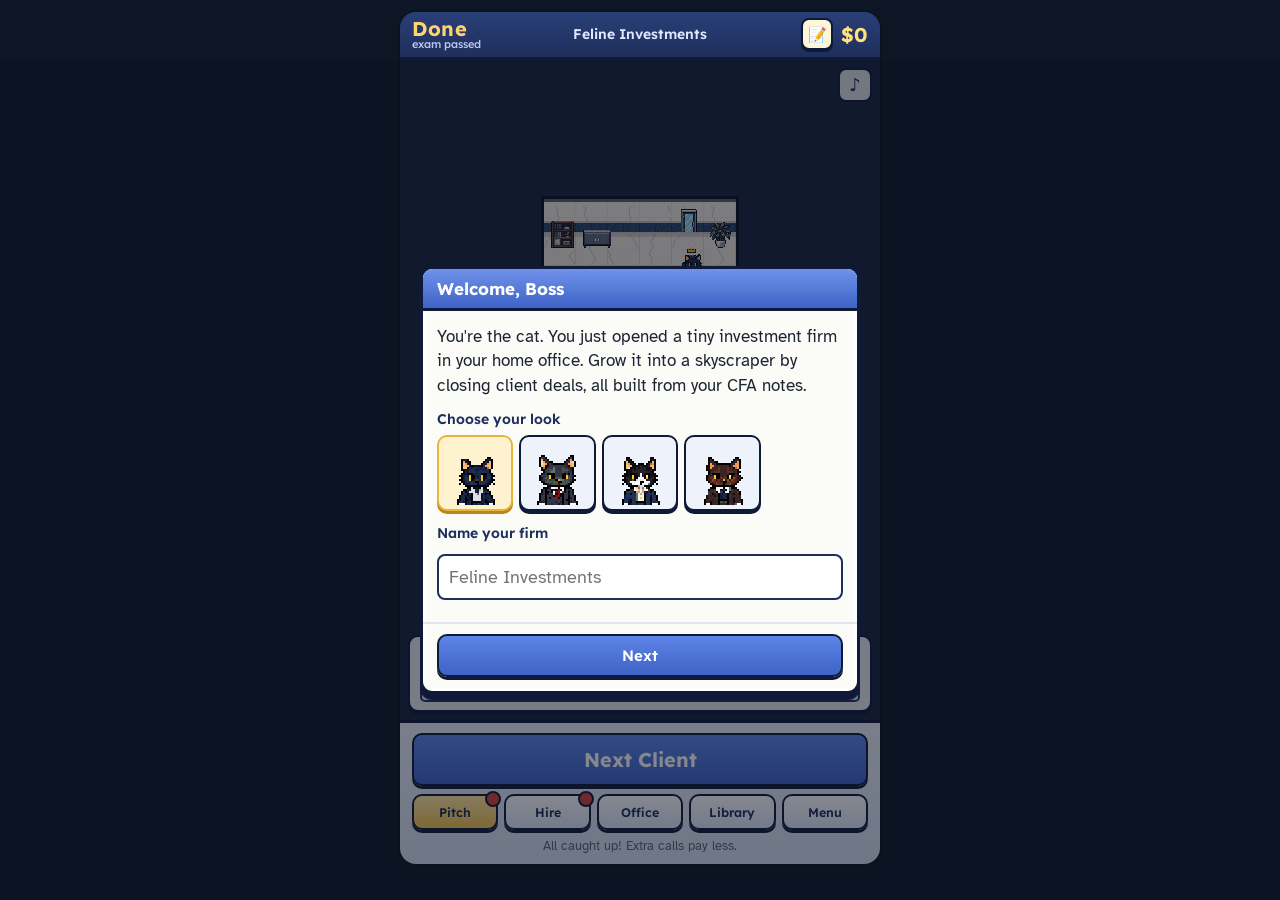
==== commit 64e5673b: "Home-screen app, offline play, daily phone reminders, notes via GitHub issues, full-body coworkers o" ====
--- a/index.html
+++ b/index.html
@@ -5,6 +5,12 @@
   <meta name="viewport" content="width=device-width, initial-scale=1, viewport-fit=cover, user-scalable=no">
   <meta name="theme-color" content="#16233d">
   <meta name="apple-mobile-web-app-capable" content="yes">
+  <meta name="mobile-web-app-capable" content="yes">
+  <meta name="apple-mobile-web-app-status-bar-style" content="black-translucent">
+  <meta name="apple-mobile-web-app-title" content="Feline Inv.">
+  <link rel="manifest" href="manifest.webmanifest">
+  <link rel="apple-touch-icon" href="assets/icons/apple-touch-icon.png">
+  <link rel="icon" href="assets/icons/icon-192.png">
   <title>Feline Investments</title>
   <link rel="preload" href="assets/fonts/Lexend.ttf" as="font" type="font/ttf" crossorigin>
   <link rel="preload" href="assets/fonts/AtkinsonHyperlegible-Regular.ttf" as="font" type="font/ttf" crossorigin>
@@ -54,6 +60,7 @@
   <script src="js/sprites.js"></script>
   <script src="js/scene.js"></script>
   <script src="js/feedback.js"></script>
+  <script src="js/reminders.js"></script>
   <script src="js/game.js"></script>
 </body>
 </html>
--- a/css/style.css
+++ b/css/style.css
@@ -260,3 +260,7 @@
 .pips2 i { flex: 1; height: 6px; border-radius: 3px; background: #d8def0; }
 .pips2 i.done { background: var(--green); }
 .pips2 i.now { background: var(--gold); }
+
+.btnlink { display: block; text-align: center; text-decoration: none; margin: 4px 0 10px; border: 2px solid #0f1a38; border-radius: 10px; padding: 11px 6px; background: linear-gradient(#5d84e6, var(--blue)); color: #fff; font-family: var(--ui); font-weight: 600; font-size: 15px; box-shadow: 0 3px 0 #0f1a38; }
+.steps { margin: 0 0 10px; padding-left: 22px; }
+.steps li { margin-bottom: 6px; }
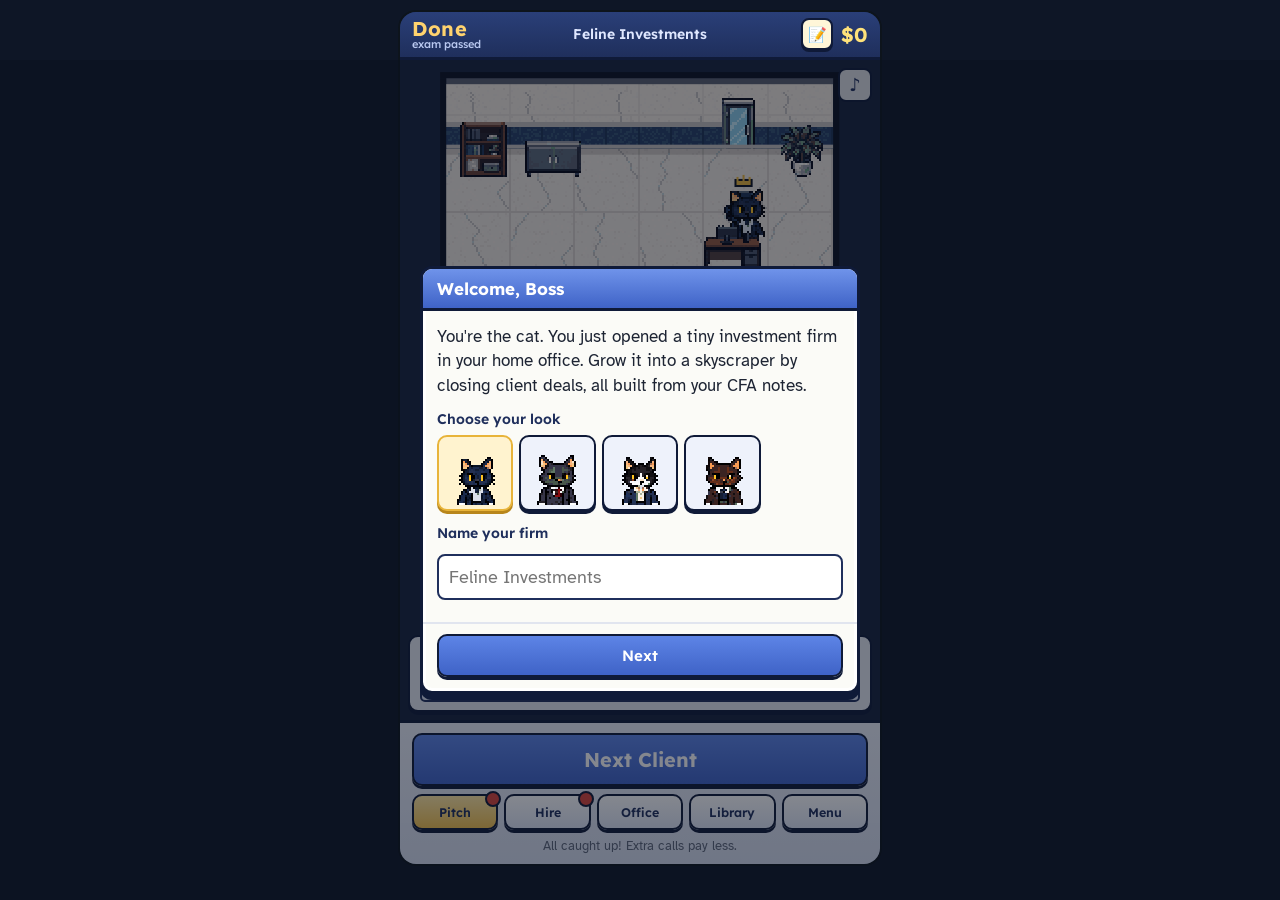
==== commit 90748261: "Add Financial Statement Analysis desk: 176 terms, 71 formulas, 43 Pitch Day questions with tables Co" ====
--- a/index.html
+++ b/index.html
@@ -55,6 +55,7 @@
   <div id="toasts"></div>
 
   <script src="js/content.js"></script>
+  <script src="js/content-fsa.js"></script>
   <script src="js/store.js"></script>
   <script src="js/audio.js"></script>
   <script src="js/sprites.js"></script>
--- a/css/style.css
+++ b/css/style.css
@@ -46,7 +46,7 @@
 #cash { text-align: right; color: #ffe27a; font-size: 20px; font-weight: 700; }
 
 #scene { flex: 1 1 auto; min-height: 0; position: relative; line-height: 0; background: var(--outside); overflow: hidden; }
-#canvas { display: block; image-rendering: pixelated; image-rendering: crisp-edges; touch-action: manipulation; }
+#canvas { position: absolute; left: 0; top: 0; display: block; image-rendering: pixelated; image-rendering: crisp-edges; touch-action: manipulation; }
 #overlay { position: absolute; left: 0; top: 0; pointer-events: none; overflow: hidden; line-height: 1.2; }
 .iconbtn {
   position: absolute; right: 8px; top: 8px; width: 34px; height: 34px;
@@ -78,6 +78,7 @@
 }
 .float.money { color: #ffe27a; font-size: 17px; }
 .float.zz { color: #cfe0ff; font-size: 13px; }
+.float.xp { color: #a8f0c0; font-size: 14px; }
 @keyframes floatUp {
   0% { opacity: 0; transform: translate(-50%, -60%) scale(0.7); }
   15% { opacity: 1; transform: translate(-50%, -100%) scale(1.1); }
@@ -264,3 +265,57 @@
 .btnlink { display: block; text-align: center; text-decoration: none; margin: 4px 0 10px; border: 2px solid #0f1a38; border-radius: 10px; padding: 11px 6px; background: linear-gradient(#5d84e6, var(--blue)); color: #fff; font-family: var(--ui); font-weight: 600; font-size: 15px; box-shadow: 0 3px 0 #0f1a38; }
 .steps { margin: 0 0 10px; padding-left: 22px; }
 .steps li { margin-bottom: 6px; }
+
+/* I don't know button */
+.clientrow { grid-template-columns: 48px 1fr auto; }
+.clientrow .tags { grid-column: 2 / 4; }
+.win button.idk { padding: 7px 10px; font-size: 13px; background: #fff6d8; border-color: #b8861b; box-shadow: 0 3px 0 #b8861b; color: #6b4a00; white-space: nowrap; }
+.win button.idk:disabled { opacity: 0.5; }
+.pitchtop { display: flex; justify-content: space-between; align-items: center; gap: 8px; }
+.result.study { border-color: #b8861b; background: #fff6d8; }
+.result.study .title { color: #8a6400; }
+
+/* library progress */
+.stack { display: flex; height: 10px; border-radius: 5px; overflow: hidden; background: #e3e8f5; border: 2px solid #0f1a38; margin: 6px 0; width: 100%; }
+.stack i, .legend i { display: block; }
+.s-mastered { background: #2f9e57; }
+.s-learned { background: #6fc28a; }
+.s-shaky { background: #e8a33a; }
+.s-study { background: #c96a3a; }
+.s-unseen { background: #d8def0; }
+.legend { display: flex; flex-wrap: wrap; gap: 4px 12px; font-family: var(--ui); font-size: 12px; color: var(--muted); }
+.legend span { display: flex; align-items: center; gap: 4px; }
+.legend i { width: 10px; height: 10px; border-radius: 3px; border: 1px solid #0f1a38; }
+.legend b { color: var(--navy); }
+.modbtn { flex-wrap: wrap; row-gap: 2px; }
+.modbtn .mr { font-family: var(--ui); font-size: 12px; color: var(--muted); font-weight: 500; }
+.modbtn .stack { margin: 4px 0 0; height: 8px; }
+.sect.first { margin-top: 0; }
+.tabs { display: flex; flex-wrap: wrap; gap: 6px; margin: 8px 0 4px; }
+.win .tabs button { padding: 5px 9px; font-size: 12px; box-shadow: 0 2px 0 #0f1a38; }
+.win .tabs button.on { background: linear-gradient(#5d84e6, var(--blue)); color: #fff; }
+.win .tabs button:disabled { opacity: 0.4; }
+.studyitem .sq { font-family: var(--ui); font-size: 12px; color: var(--muted); }
+.studyitem .sp { margin: 4px 0; }
+.studyitem .sw { font-size: 14px; color: var(--navy-2); }
+.win .studyitem .studied { margin-top: 8px; width: 100%; padding: 8px; background: linear-gradient(#e3f6e8, #c9ebd3); border-color: var(--green); box-shadow: 0 3px 0 #1d6b3a; color: #1d6b3a; }
+#actions .row button.count::after { content: attr(data-n); position: absolute; top: -8px; right: -6px; min-width: 18px; height: 18px; padding: 0 4px; border-radius: 9px; background: #c96a3a; color: #fff; font-size: 11px; line-height: 15px; border: 2px solid #0f1a38; }
+.btnlink.sent { background: linear-gradient(#e3f6e8, #c9ebd3); color: #1d6b3a; }
+
+/* Pitch Day questions with data tables and statement lists */
+.prompt.qtext { font-size: 16px; }
+.qtext p { margin: 0 0 8px; }
+.qtext p:last-child { margin-bottom: 0; }
+.qtext ul { margin: 0 0 8px; padding-left: 20px; }
+.qtext li { margin: 2px 0; }
+.qt { width: 100%; border-collapse: collapse; margin: 4px 0 10px; font-size: 14px; line-height: 1.3; background: #fff; }
+.qt th, .qt td { border: 1px solid #c9d4ef; padding: 4px 6px; text-align: left; vertical-align: top; }
+.qt th { background: #dfe6f7; font-family: var(--ui); font-size: 12px; }
+.qt td:not(:first-child), .qt th:not(:first-child) { text-align: right; white-space: nowrap; }
+.ttabs { margin-top: 14px; }
+.ttabs button { flex: 1; }
+.qtwrap { overflow-x: auto; margin: 4px -4px 10px; padding: 0 4px; }
+.qtwrap .qt { margin: 0; }
+.qt.wide { font-size: 12px; }
+.qt.wide th, .qt.wide td { padding: 3px 4px; }
+.qt.wide td:not(:first-child) { white-space: normal; }
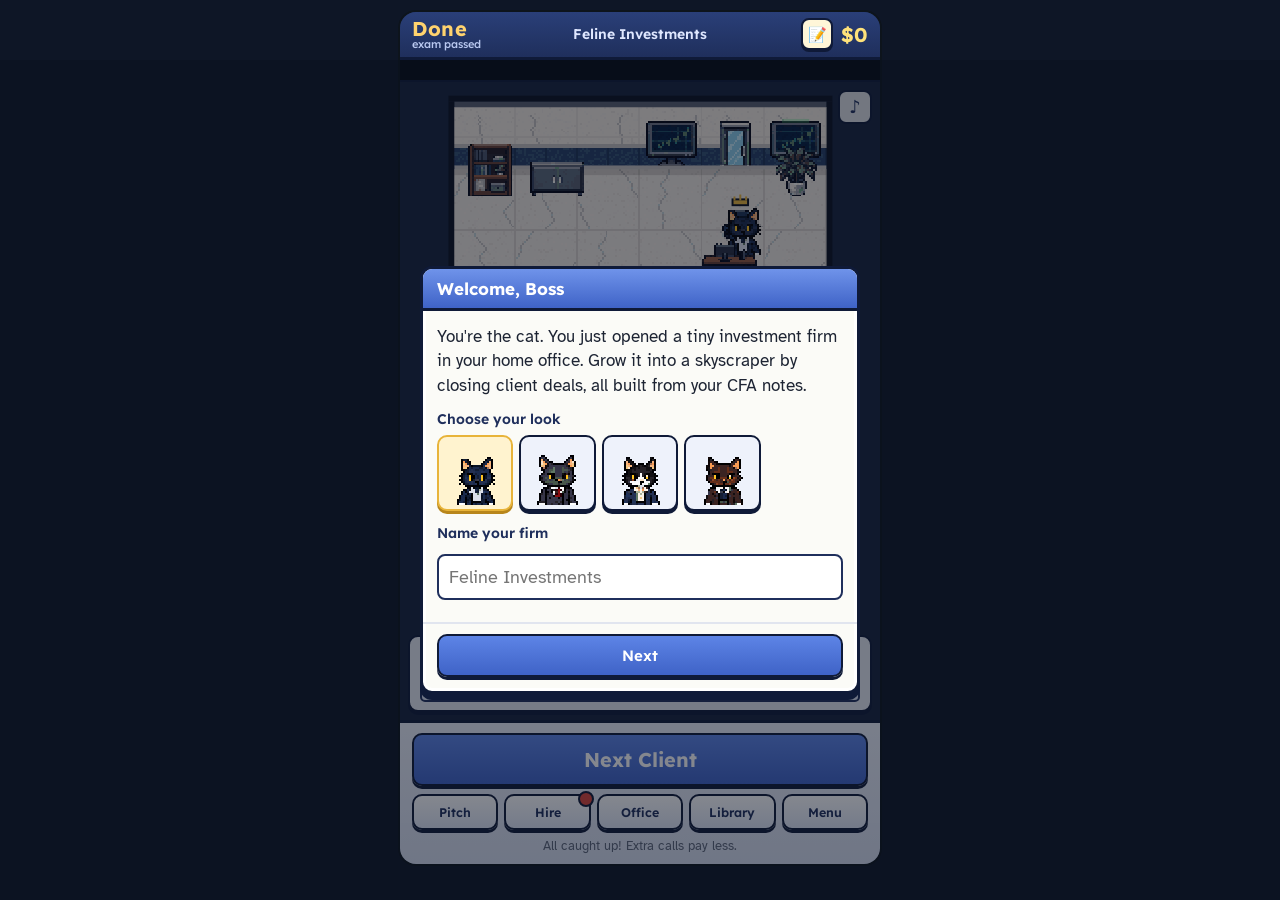
==== commit 5cb81b09: "Lively office: real sounds, office life, streak combo, analyst walk-ups - Sounds: 40 Kenney CC0 reco" ====
--- a/index.html
+++ b/index.html
@@ -28,6 +28,8 @@
       <canvas id="canvas"></canvas>
       <div id="overlay"></div>
       <button id="sound" class="iconbtn" aria-label="Toggle sound">♪</button>
+      <div id="combo" class="hidden"></div>
+      <button id="callout" class="hidden"></button>
       <section id="stats">
         <div class="stat"><span class="lbl">AUM</span><span class="val" id="s-aum">$0</span></div>
         <div class="stat"><span class="lbl">Mastered</span><span class="val" id="s-mastered">0</span></div>
@@ -60,6 +62,7 @@
   <script src="js/audio.js"></script>
   <script src="js/sprites.js"></script>
   <script src="js/scene.js"></script>
+  <script src="js/life.js"></script>
   <script src="js/feedback.js"></script>
   <script src="js/reminders.js"></script>
   <script src="js/game.js"></script>
--- a/css/style.css
+++ b/css/style.css
@@ -49,7 +49,7 @@
 #canvas { position: absolute; left: 0; top: 0; display: block; image-rendering: pixelated; image-rendering: crisp-edges; touch-action: manipulation; }
 #overlay { position: absolute; left: 0; top: 0; pointer-events: none; overflow: hidden; line-height: 1.2; }
 .iconbtn {
-  position: absolute; right: 8px; top: 8px; width: 34px; height: 34px;
+  position: absolute; right: 8px; top: 30px; width: 34px; height: 34px;
   border: 2px solid #0f1a38; border-radius: 8px; background: #ffffffd9; color: var(--navy);
   font-size: 18px; line-height: 1; padding: 0;
 }
@@ -319,3 +319,94 @@
 .qt.wide { font-size: 12px; }
 .qt.wide th, .qt.wide td { padding: 3px 4px; }
 .qt.wide td:not(:first-child) { white-space: normal; }
+.list .li { overflow-wrap: anywhere; }
+.cover { background: #fff6dc; border: 2px solid #f0d58a; border-radius: 10px; padding: 8px 10px; margin: 8px 0; font-size: 13px; line-height: 1.4; }
+.cover.done { background: #e6f6ea; border-color: #9fd7ad; }
+
+/* ---------- memory (recall fading) ---------- */
+.fresh { --mc: #2f9e57; } .fading { --mc: #e0a019; } .faded { --mc: #d8443a; }
+.memchip { float: right; margin-left: 6px; font-family: var(--ui); font-size: 11px; font-weight: 700; color: #fff; background: var(--mc); border-radius: 6px; padding: 1px 6px; }
+.memtxt { color: var(--mc); font-weight: 700; }
+.membar { position: relative; height: 10px; border-radius: 6px; background: #e3e7f2; margin: 10px 0 4px; overflow: visible; }
+.membar i { position: absolute; left: 0; top: 0; bottom: 0; border-radius: 6px; background: var(--mc); }
+.membar b { position: absolute; top: -3px; width: 3px; height: 16px; margin-left: -1px; background: var(--navy); border-radius: 2px; }
+.membar.none { height: auto; background: none; font-size: 12px; color: var(--muted); }
+.memline { display: flex; flex-wrap: wrap; gap: 4px 12px; font-family: var(--ui); font-size: 12px; color: var(--muted); margin-bottom: 6px; }
+.memline b { color: var(--ink); }
+.memline .faded { color: #d8443a; font-weight: 600; }
+
+/* ---------- focus on several modules ---------- */
+.focusbox { border: 2px dashed #b9c6e8; border-radius: 10px; padding: 10px; margin: 12px 0 4px; background: #f3f6fd; }
+.focusbox.on { border-style: solid; border-color: #e8b43a; background: #fff6dc; }
+.focusbox b { display: block; font-family: var(--ui); font-size: 14px; }
+.focusbox span { display: block; font-size: 13px; margin-top: 2px; }
+.focusbox small { display: block; font-size: 12px; color: var(--muted); margin-top: 4px; line-height: 1.35; }
+.fbtns { display: flex; gap: 8px; margin-top: 8px; }
+.fbtns button { flex: 1; padding: 7px 8px; font-size: 13px; }
+.picklist { display: flex; flex-direction: column; gap: 6px; }
+.pickrow { display: flex; gap: 10px; align-items: flex-start; text-align: left; width: 100%; padding: 8px 10px; }
+.pickrow .box { flex: none; width: 22px; height: 22px; border: 2px solid #9aa8cc; border-radius: 6px; display: grid; place-items: center; font-size: 14px; color: #fff; margin-top: 1px; }
+.pickrow.on { background: #fff6dc; }
+.pickrow.on .box { background: var(--blue); border-color: var(--blue); }
+.pickrow .pk { flex: 1; min-width: 0; }
+.pickrow .pk b { display: block; font-size: 14px; }
+.pickrow .pk small { display: block; font-size: 12px; color: var(--muted); font-weight: 500; margin-top: 2px; }
+.minibar { display: block; height: 6px; border-radius: 4px; background: #e3e7f2; margin-top: 5px; overflow: hidden; }
+.minibar i { display: block; height: 100%; background: var(--mc); }
+.pickrow .pk small b { display: inline; font-size: inherit; }
+
+/* ---------- office life ---------- */
+#ticker {
+  position: absolute; left: 0; right: 0; top: 0; height: 22px; overflow: hidden; z-index: 2; line-height: 22px;
+  background: #050a14; border-bottom: 2px solid #0f1a38; font-family: var(--ui); font-size: 12px; font-weight: 600; white-space: nowrap;
+}
+#ticker .track { display: inline-block; animation: tick 38s linear infinite; padding-left: 100%; }
+#ticker .track span { margin-right: 22px; color: #cfd8ee; }
+#ticker .track span.up b, #ticker .track span.up { color: #5be384; }
+#ticker .track span.dn b, #ticker .track span.dn { color: #ff6b6b; }
+#ticker .track span b { color: #fff; margin-right: 3px; }
+#ticker .track span.mine { background: #1d3255; padding: 0 6px; border-radius: 4px; }
+#ticker .track span.mine b { color: #ffe27a; }
+@keyframes tick { from { transform: translateX(0); } to { transform: translateX(-100%); } }
+#ticker .flash {
+  position: absolute; inset: 0; background: #b5121b; color: #fff; text-align: center; font-weight: 800; letter-spacing: 0.4px;
+  animation: flashIn 4.2s ease-out forwards; overflow: hidden; text-overflow: ellipsis; padding: 0 8px;
+}
+@keyframes flashIn { 0% { transform: translateY(-100%); } 8%, 88% { transform: translateY(0); } 100% { transform: translateY(-100%); } }
+
+#combo {
+  position: absolute; left: 8px; top: 30px; z-index: 2; line-height: 1;
+  font-family: var(--ui); font-weight: 800; font-size: 20px; color: #ffe27a; padding: 5px 10px;
+  background: #0f1a38d9; border: 2px solid #ffe27a; border-radius: 10px; box-shadow: 0 3px 0 #0f1a38;
+  transition: opacity 0.3s; pointer-events: none;
+}
+#combo.hidden { opacity: 0; }
+#combo small { display: block; font-size: 10px; font-weight: 600; color: #cfd8ee; margin-top: 2px; }
+#combo.bump { animation: bump 0.28s ease-out; }
+#combo.hot { color: #ff9f1c; border-color: #ff9f1c; }
+#combo.blaze { color: #ff5d8f; border-color: #ff5d8f; }
+@keyframes bump { 0% { transform: scale(1); } 40% { transform: scale(1.35) rotate(-4deg); } 100% { transform: scale(1); } }
+
+#callout {
+  position: absolute; left: 50%; top: 32px; transform: translateX(-50%); z-index: 3; line-height: 1.2;
+  display: flex; align-items: center; gap: 8px; padding: 6px 12px 6px 6px; max-width: calc(100% - 110px);
+  background: #fff6d8; color: var(--ink); border: 2px solid #0f1a38; border-radius: 12px; box-shadow: 0 3px 0 #0f1a38;
+  font-family: var(--ui); font-size: 13px; font-weight: 700; animation: winIn 0.2s ease-out, nudge 1.6s ease-in-out 0.4s infinite;
+}
+#callout.hidden { display: none; }
+#callout img { width: 32px; height: 32px; image-rendering: pixelated; }
+#callout span { overflow: hidden; text-overflow: ellipsis; white-space: nowrap; }
+@keyframes nudge { 0%, 100% { transform: translateX(-50%); } 50% { transform: translateX(-50%) translateY(-2px); } }
+
+.flycoin {
+  position: fixed; z-index: 60; width: 10px; height: 10px; border-radius: 50%; pointer-events: none;
+  background: radial-gradient(circle at 35% 35%, #fff6b0, #e8b43a 55%, #7a5410); box-shadow: 0 0 0 1px #0f1a38;
+  transition: transform 0.65s cubic-bezier(.45,-0.3,.6,1), opacity 0.65s;
+}
+#cash.pulse { animation: cashPulse 0.35s ease-out; }
+@keyframes cashPulse { 0% { transform: scale(1); } 50% { transform: scale(1.18); color: #fff; } 100% { transform: scale(1); } }
+
+.taskhead { display: flex; gap: 10px; align-items: center; margin-bottom: 8px; }
+.taskhead img { width: 56px; height: 56px; image-rendering: pixelated; }
+.taskhead .line { font-family: var(--read); font-size: 15px; background: #fff6d8; border: 2px solid #0f1a38; border-radius: 10px; padding: 8px 10px; }
+.reward { font-family: var(--ui); font-weight: 700; color: var(--green); font-size: 13px; margin: 0 0 8px; }
